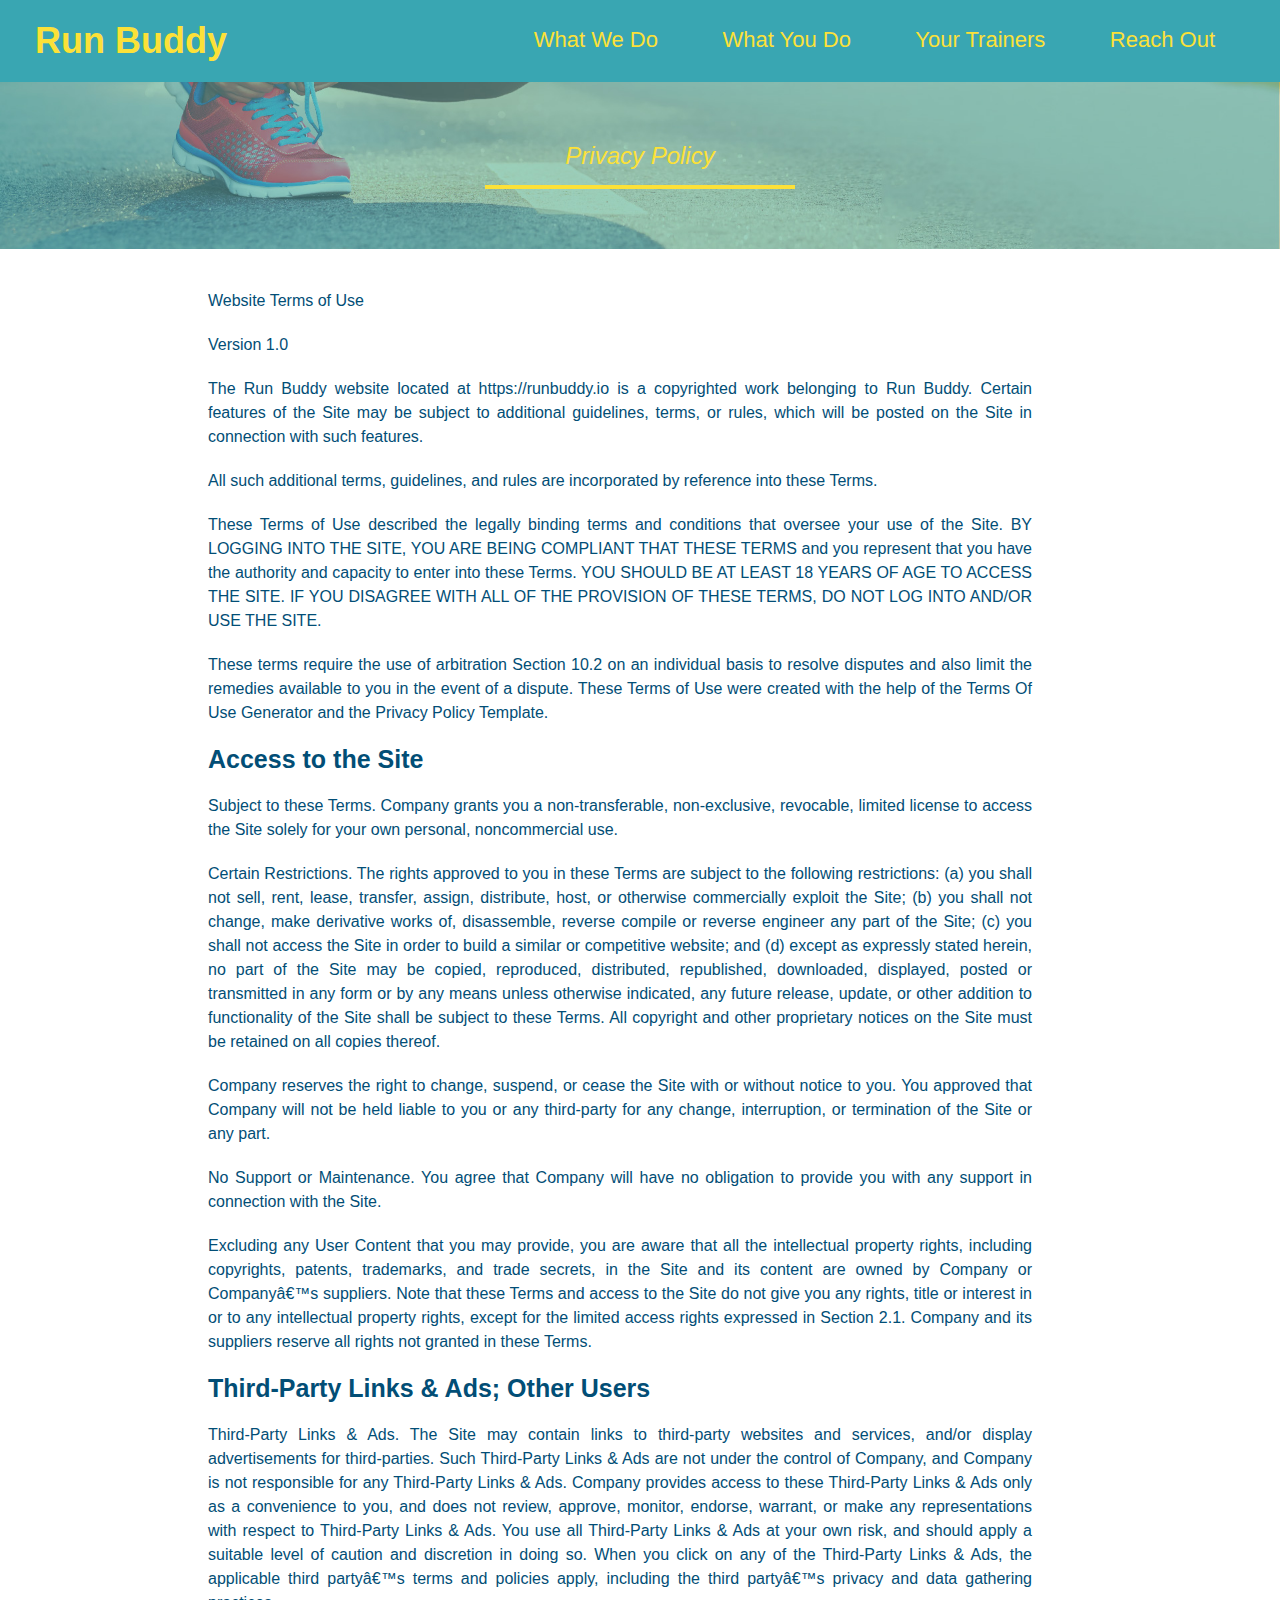
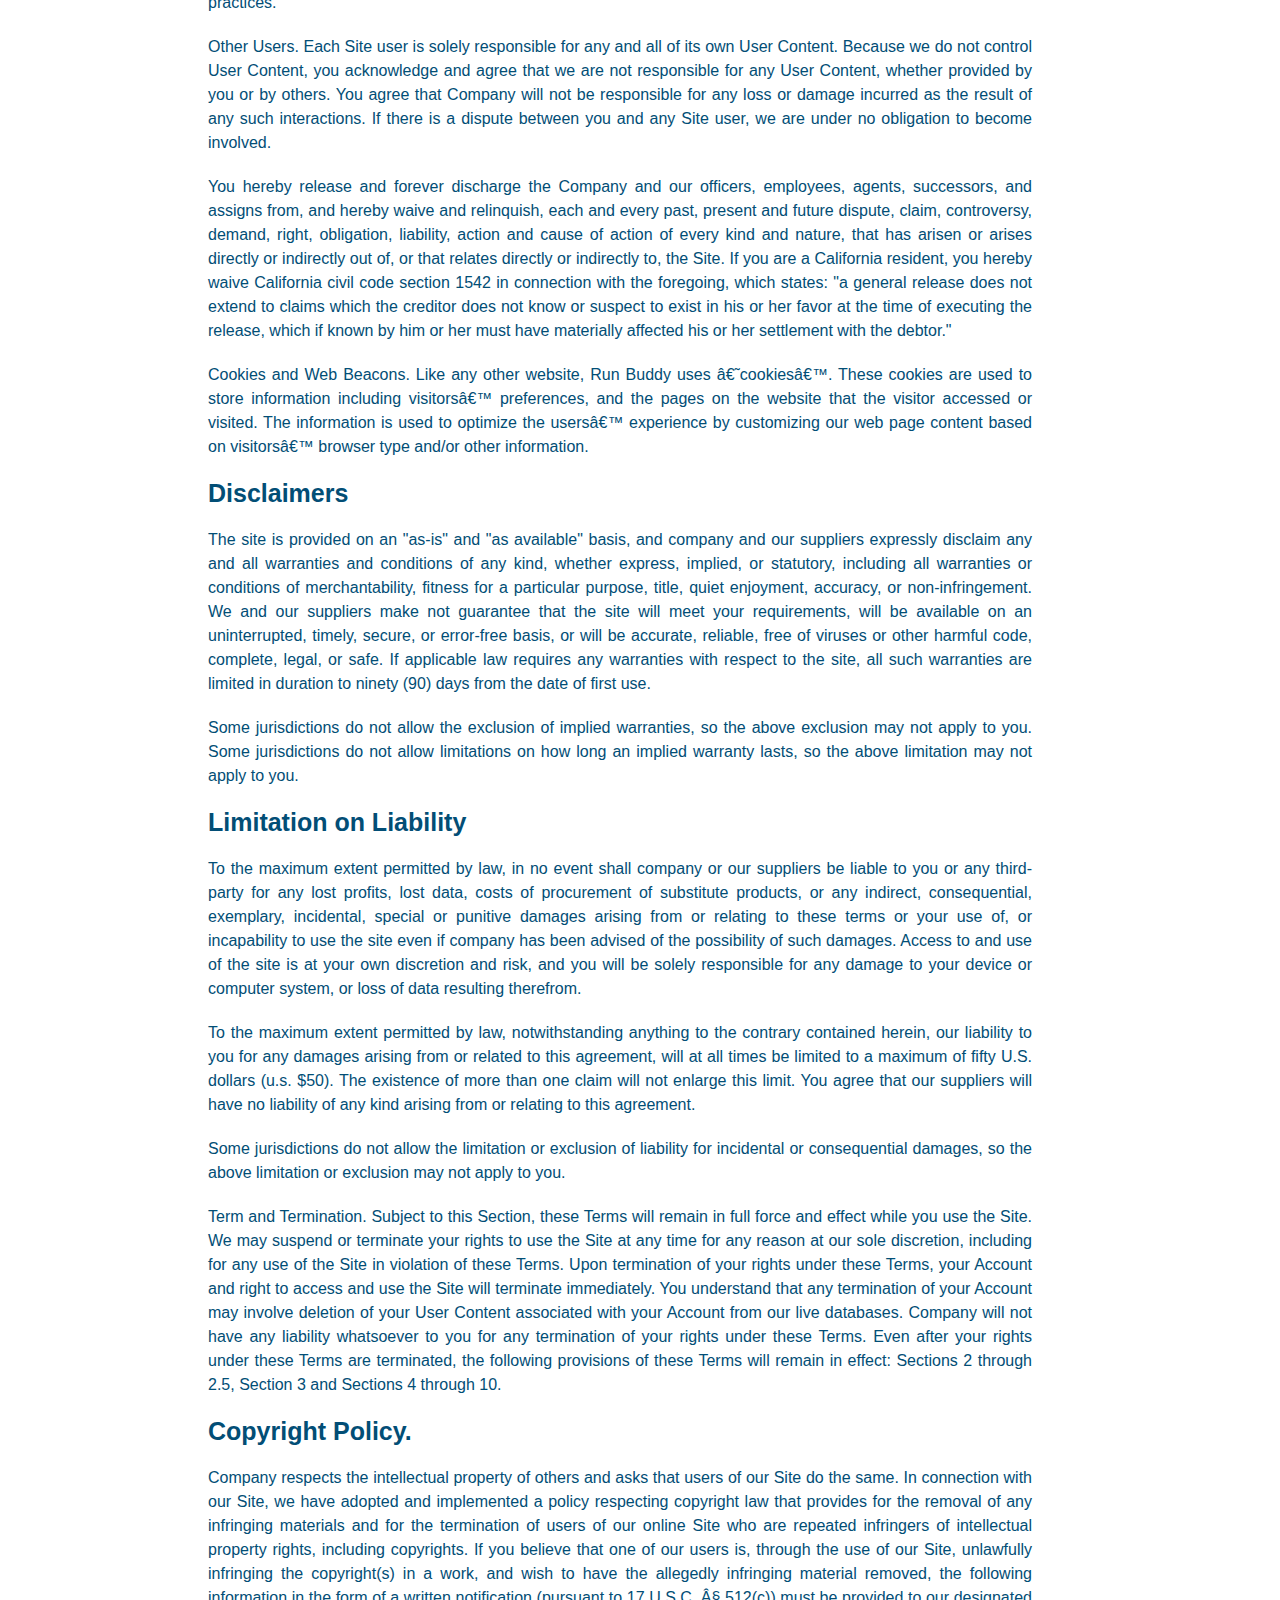
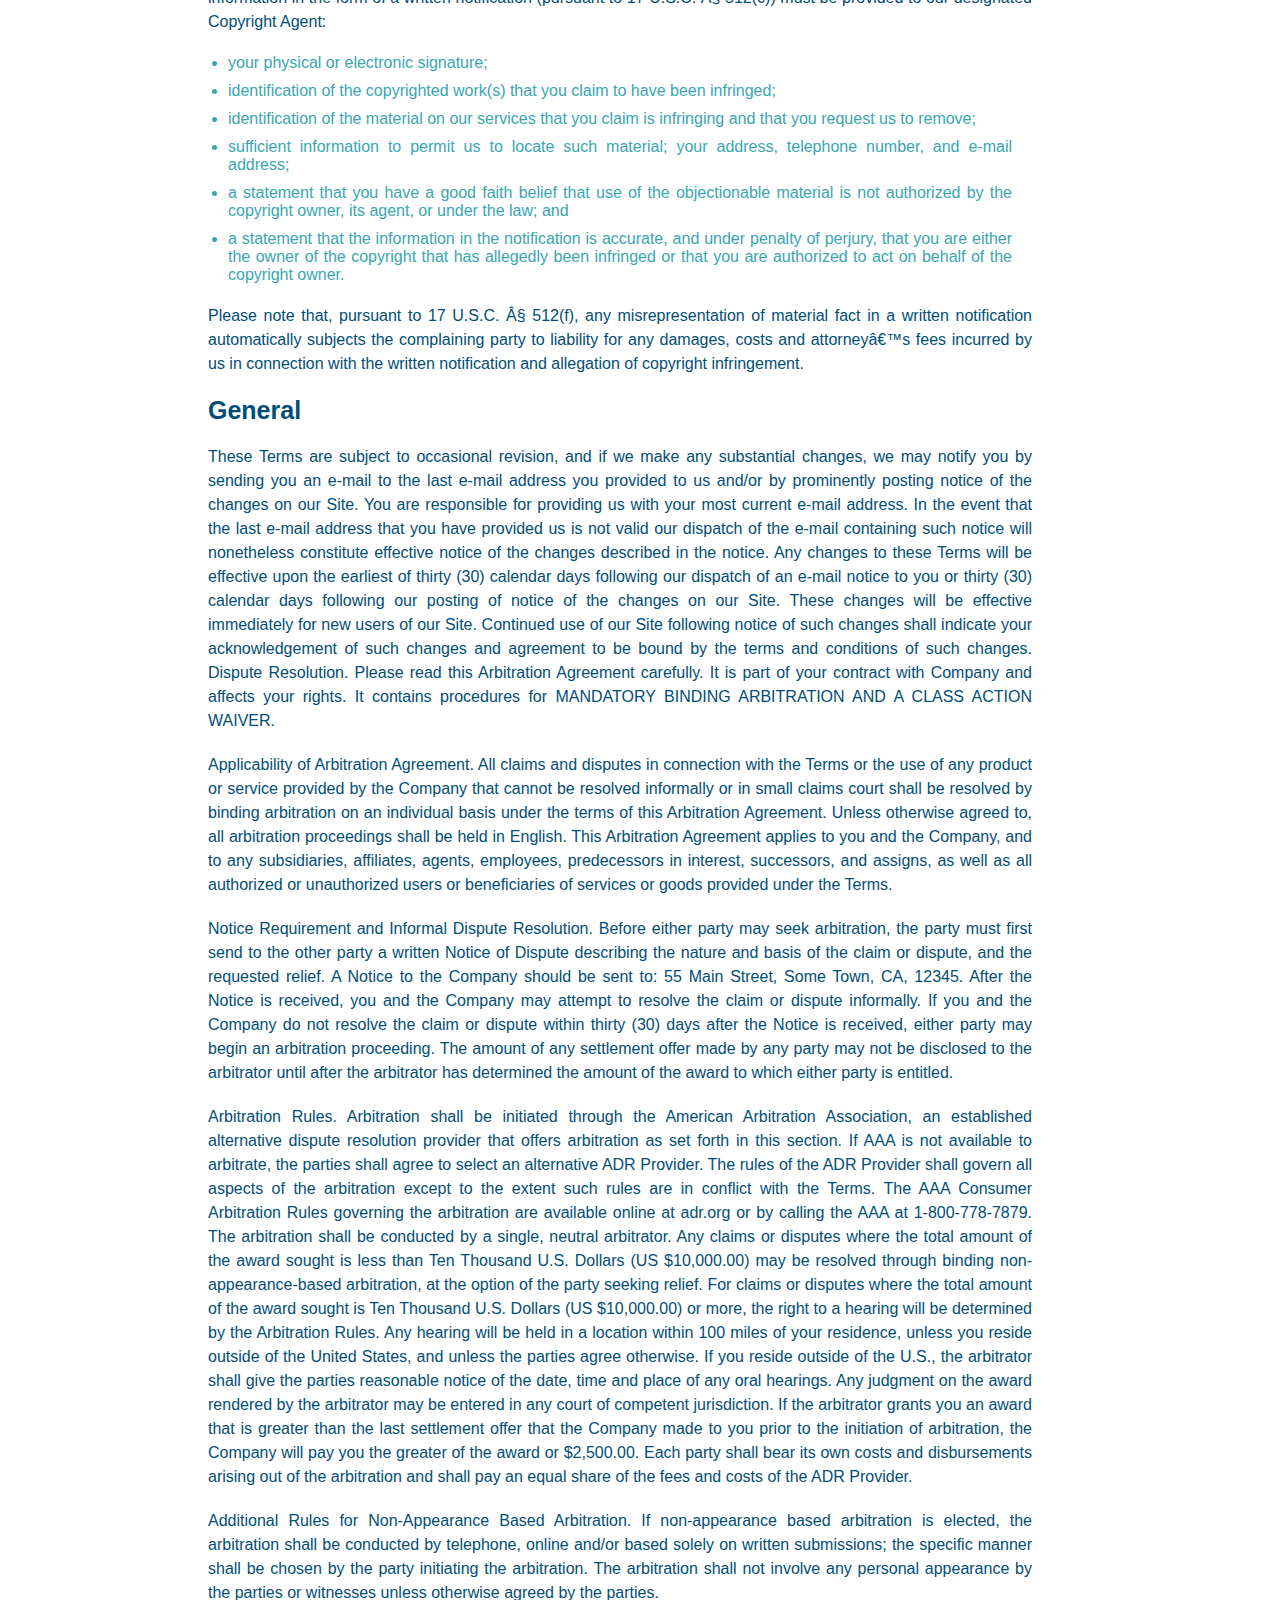
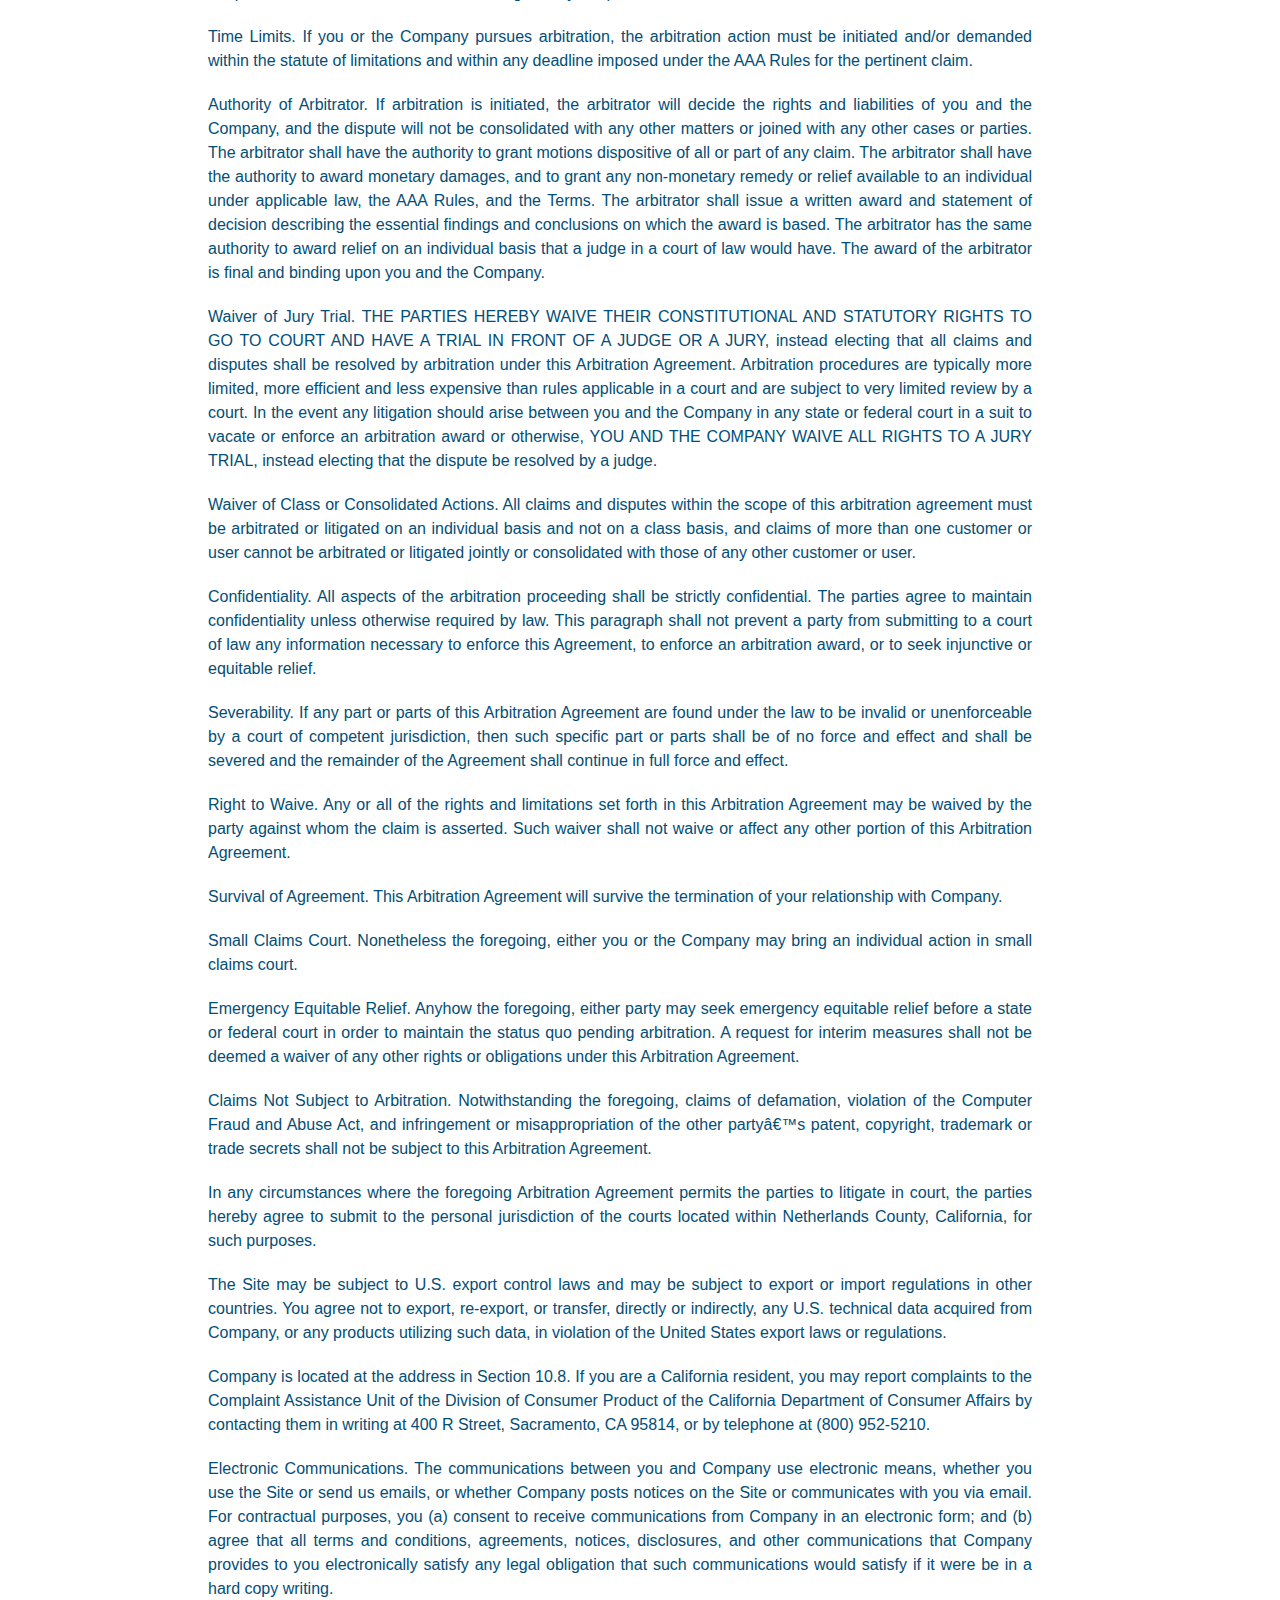
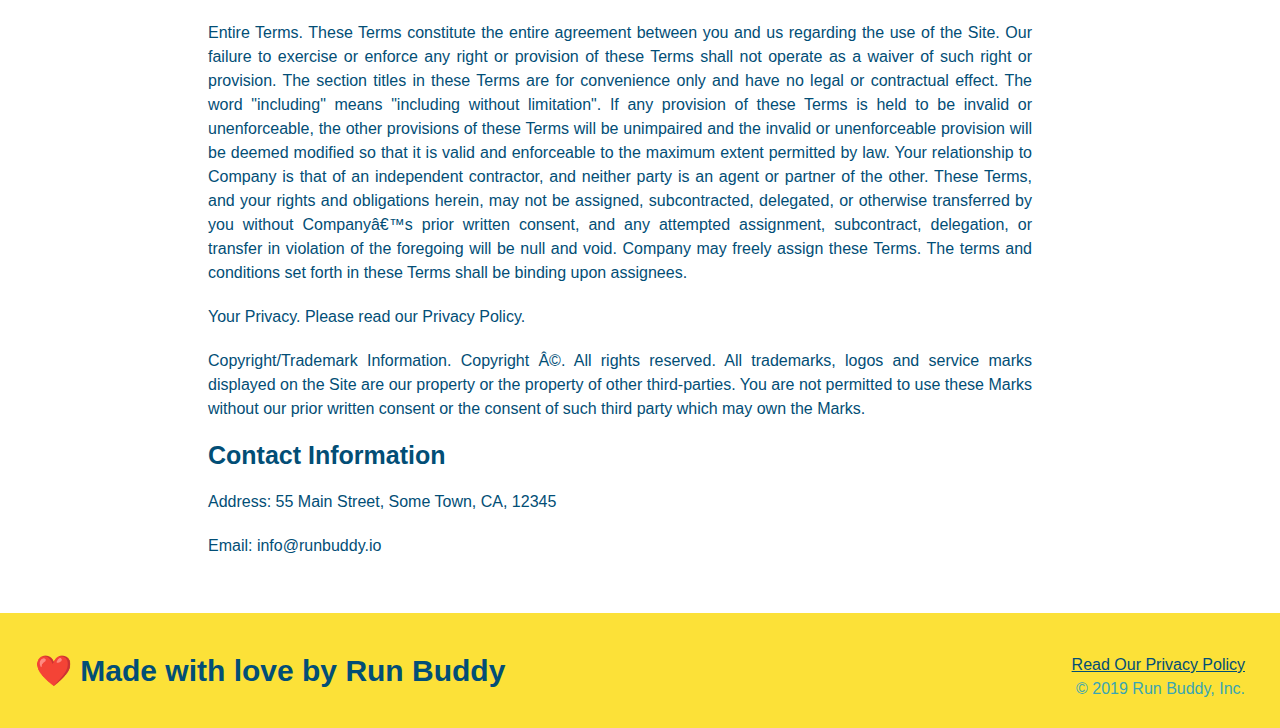
==== privacy-policy.html @ 38acfe18 "privacy policy" ====
<!DOCTYPE html>
<html lang="en">
<head>
    <meta charset="UTF-8">
    <link rel="stylesheet" href="./assets/css/style.css" /> 
    <link rel="stylesheet" href="./assets/css/secondary-styles.css">  
    <meta http-equiv="X-UA-Compatible" content="IE=edge">
    <meta name="viewport" content="width=device-width, initial-scale=1.0">
    <title>Privacy Policy - Run Buddy</title>
</head>

<body>
    <header>
        <h1>
            <a href="/">Run Buddy</a>
        </h1>
        
        <nav>
            <!--Unordered list element-->
            <ul>
                <!--List item element-->
                <li>
                    <!--Anchor elemnt-->
                    <a href="index.html#what-we-do">What We Do</a>
                </li>
                <li>
                    <a href="./index.html#what-you-do">What You Do</a>
                </li>
                <li>
                    <a href="./index.html#your-trainers">Your Trainers</a>
                </li>
                <li>
                    <a href="/index.html#reach-out">Reach Out</a>
                </li>
            </ul>
        </nav>
    </header>

    <section class="hero">
        <h2 class="page-title">
            Privacy Policy
        </h2>
    </section>

    <article>
        
      <p>
        Website Terms of Use
      </p>

      <p>
        Version 1.0
      </p>

      <p>
        The Run Buddy website located at https://runbuddy.io is a copyrighted work belonging to Run Buddy. Certain
        features of the Site may be subject to additional guidelines, terms, or rules, which will be posted on the Site
        in connection with such features.
      </p>

      <p>
        All such additional terms, guidelines, and rules are incorporated by reference into these Terms.
      </p>

      <p>
        These Terms of Use described the legally binding terms and conditions that oversee your use of the Site. BY
        LOGGING INTO THE SITE, YOU ARE BEING COMPLIANT THAT THESE TERMS and you represent that you have the authority
        and capacity to enter into these Terms. YOU SHOULD BE AT LEAST 18 YEARS OF AGE TO ACCESS THE SITE. IF YOU
        DISAGREE WITH ALL OF THE PROVISION OF THESE TERMS, DO NOT LOG INTO AND/OR USE THE SITE.
      </p>

      <p>
        These terms require the use of arbitration Section 10.2 on an individual basis to resolve disputes and also
        limit the remedies available to you in the event of a dispute. These Terms of Use were created with the help of
        the Terms Of Use Generator and the Privacy Policy Template.
      </p>

      <h3>
        Access to the Site
      </h3>

      <p>
        Subject to these Terms. Company grants you a non-transferable, non-exclusive, revocable, limited license to
        access the Site solely for your own personal, noncommercial use.
      </p>

      <p>
        Certain Restrictions. The rights approved to you in these Terms are subject to the following restrictions: (a)
        you shall not sell, rent, lease, transfer, assign, distribute, host, or otherwise commercially exploit the Site;
        (b) you shall not change, make derivative works of, disassemble, reverse compile or reverse engineer any part of
        the Site; (c) you shall not access the Site in order to build a similar or competitive website; and (d) except
        as expressly stated herein, no part of the Site may be copied, reproduced, distributed, republished, downloaded,
        displayed, posted or transmitted in any form or by any means unless otherwise indicated, any future release,
        update, or other addition to functionality of the Site shall be subject to these Terms. All copyright and other
        proprietary notices on the Site must be retained on all copies thereof.
      </p>

      <p>
        Company reserves the right to change, suspend, or cease the Site with or without notice to you. You approved
        that Company will not be held liable to you or any third-party for any change, interruption, or termination of
        the Site or any part.
      </p>

      <p>
        No Support or Maintenance. You agree that Company will have no obligation to provide you with any support in
        connection with the Site.
      </p>

      <p>
        Excluding any User Content that you may provide, you are aware that all the intellectual property rights,
        including copyrights, patents, trademarks, and trade secrets, in the Site and its content are owned by Company
        or Companyâ€™s suppliers. Note that these Terms and access to the Site do not give you any rights, title or
        interest in or to any intellectual property rights, except for the limited access rights expressed in Section
        2.1. Company and its suppliers reserve all rights not granted in these Terms.
      </p>

      <h3>
        Third-Party Links & Ads; Other Users
      </h3>

      <p>
        Third-Party Links & Ads. The Site may contain links to third-party websites and services, and/or display
        advertisements for third-parties. Such Third-Party Links & Ads are not under the control of Company, and Company
        is not responsible for any Third-Party Links & Ads. Company provides access to these Third-Party Links & Ads
        only as a convenience to you, and does not review, approve, monitor, endorse, warrant, or make any
        representations with respect to Third-Party Links & Ads. You use all Third-Party Links & Ads at your own risk,
        and should apply a suitable level of caution and discretion in doing so. When you click on any of the
        Third-Party Links & Ads, the applicable third partyâ€™s terms and policies apply, including the third partyâ€™s
        privacy and data gathering practices.
      </p>

      <p>
        Other Users. Each Site user is solely responsible for any and all of its own User Content. Because we do not
        control User Content, you acknowledge and agree that we are not responsible for any User Content, whether
        provided by you or by others. You agree that Company will not be responsible for any loss or damage incurred as
        the result of any such interactions. If there is a dispute between you and any Site user, we are under no
        obligation to become involved.
      </p>

      <p>
        You hereby release and forever discharge the Company and our officers, employees, agents, successors, and
        assigns from, and hereby waive and relinquish, each and every past, present and future dispute, claim,
        controversy, demand, right, obligation, liability, action and cause of action of every kind and nature, that has
        arisen or arises directly or indirectly out of, or that relates directly or indirectly to, the Site. If you are
        a California resident, you hereby waive California civil code section 1542 in connection with the foregoing,
        which states: "a general release does not extend to claims which the creditor does not know or suspect to exist
        in his or her favor at the time of executing the release, which if known by him or her must have materially
        affected his or her settlement with the debtor."
      </p>

      <p>
        Cookies and Web Beacons. Like any other website, Run Buddy uses â€˜cookiesâ€™. These cookies are used to store
        information including visitorsâ€™ preferences, and the pages on the website that the visitor accessed or visited.
        The information is used to optimize the usersâ€™ experience by customizing our web page content based on visitorsâ€™
        browser type and/or other information.
      </p>

      <h3>
        Disclaimers
      </h3>

      <p>
        The site is provided on an "as-is" and "as available" basis, and company and our suppliers expressly disclaim
        any and all warranties and conditions of any kind, whether express, implied, or statutory, including all
        warranties or conditions of merchantability, fitness for a particular purpose, title, quiet enjoyment, accuracy,
        or non-infringement. We and our suppliers make not guarantee that the site will meet your requirements, will be
        available on an uninterrupted, timely, secure, or error-free basis, or will be accurate, reliable, free of
        viruses or other harmful code, complete, legal, or safe. If applicable law requires any warranties with respect
        to the site, all such warranties are limited in duration to ninety (90) days from the date of first use.
      </p>

      <p>
        Some jurisdictions do not allow the exclusion of implied warranties, so the above exclusion may not apply to
        you. Some jurisdictions do not allow limitations on how long an implied warranty lasts, so the above limitation
        may not apply to you.
      </p>

      <h3>
        Limitation on Liability
      </h3>

      <p>
        To the maximum extent permitted by law, in no event shall company or our suppliers be liable to you or any
        third-party for any lost profits, lost data, costs of procurement of substitute products, or any indirect,
        consequential, exemplary, incidental, special or punitive damages arising from or relating to these terms or
        your use of, or incapability to use the site even if company has been advised of the possibility of such
        damages. Access to and use of the site is at your own discretion and risk, and you will be solely responsible
        for any damage to your device or computer system, or loss of data resulting therefrom.
      </p>

      <p>
        To the maximum extent permitted by law, notwithstanding anything to the contrary contained herein, our liability
        to you for any damages arising from or related to this agreement, will at all times be limited to a maximum of
        fifty U.S. dollars (u.s. $50). The existence of more than one claim will not enlarge this limit. You agree that
        our suppliers will have no liability of any kind arising from or relating to this agreement.
      </p>

      <p>
        Some jurisdictions do not allow the limitation or exclusion of liability for incidental or consequential
        damages, so the above limitation or exclusion may not apply to you.
      </p>

      <p>
        Term and Termination. Subject to this Section, these Terms will remain in full force and effect while you use
        the Site. We may suspend or terminate your rights to use the Site at any time for any reason at our sole
        discretion, including for any use of the Site in violation of these Terms. Upon termination of your rights under
        these Terms, your Account and right to access and use the Site will terminate immediately. You understand that
        any termination of your Account may involve deletion of your User Content associated with your Account from our
        live databases. Company will not have any liability whatsoever to you for any termination of your rights under
        these Terms. Even after your rights under these Terms are terminated, the following provisions of these Terms
        will remain in effect: Sections 2 through 2.5, Section 3 and Sections 4 through 10.
      </p>

      <h3>
        Copyright Policy.
      </h3>

      <p>
        Company respects the intellectual property of others and asks that users of our Site do the same. In connection
        with our Site, we have adopted and implemented a policy respecting copyright law that provides for the removal
        of any infringing materials and for the termination of users of our online Site who are repeated infringers of
        intellectual property rights, including copyrights. If you believe that one of our users is, through the use of
        our Site, unlawfully infringing the copyright(s) in a work, and wish to have the allegedly infringing material
        removed, the following information in the form of a written notification (pursuant to 17 U.S.C. Â§ 512(c)) must
        be provided to our designated Copyright Agent:
      </p>

      <ul>
        <li>
          your physical or electronic signature;
        </li>
        <li>
          identification of the copyrighted work(s) that you claim to have been infringed;
        </li>
        <li>
          identification of the material on our services that you claim is infringing and that you request us to remove;
        </li>
        <li>
          sufficient information to permit us to locate such material; your address, telephone number, and e-mail
          address;
        </li>
        <li>
          a statement that you have a good faith belief that use of the objectionable material is not authorized by the
          copyright owner, its agent, or under the law; and
        </li>
        <li>
          a statement that the information in the notification is accurate, and under penalty of perjury, that you are
          either the owner of the copyright that has allegedly been infringed or that you are authorized to act on
          behalf of the copyright owner.
        </li>
      </ul>

      <p>
        Please note that, pursuant to 17 U.S.C. Â§ 512(f), any misrepresentation of material fact in a written
        notification automatically subjects the complaining party to liability for any damages, costs and attorneyâ€™s
        fees incurred by us in connection with the written notification and allegation of copyright infringement.
      </p>

      <h3>
        General
      </h3>

      <p>
        These Terms are subject to occasional revision, and if we make any substantial changes, we may notify you by
        sending you an e-mail to the last e-mail address you provided to us and/or by prominently posting notice of the
        changes on our Site. You are responsible for providing us with your most current e-mail address. In the event
        that the last e-mail address that you have provided us is not valid our dispatch of the e-mail containing such
        notice will nonetheless constitute effective notice of the changes described in the notice. Any changes to these
        Terms will be effective upon the earliest of thirty (30) calendar days following our dispatch of an e-mail
        notice to you or thirty (30) calendar days following our posting of notice of the changes on our Site. These
        changes will be effective immediately for new users of our Site. Continued use of our Site following notice of
        such changes shall indicate your acknowledgement of such changes and agreement to be bound by the terms and
        conditions of such changes. Dispute Resolution. Please read this Arbitration Agreement carefully. It is part of
        your contract with Company and affects your rights. It contains procedures for MANDATORY BINDING ARBITRATION AND
        A CLASS ACTION WAIVER.
      </p>

      <p>
        Applicability of Arbitration Agreement. All claims and disputes in connection with the Terms or the use of any
        product or service provided by the Company that cannot be resolved informally or in small claims court shall be
        resolved by binding arbitration on an individual basis under the terms of this Arbitration Agreement. Unless
        otherwise agreed to, all arbitration proceedings shall be held in English. This Arbitration Agreement applies to
        you and the Company, and to any subsidiaries, affiliates, agents, employees, predecessors in interest,
        successors, and assigns, as well as all authorized or unauthorized users or beneficiaries of services or goods
        provided under the Terms.
      </p>

      <p>
        Notice Requirement and Informal Dispute Resolution. Before either party may seek arbitration, the party must
        first send to the other party a written Notice of Dispute describing the nature and basis of the claim or
        dispute, and the requested relief. A Notice to the Company should be sent to: 55 Main Street, Some Town, CA,
        12345. After the Notice is received, you and the Company may attempt to resolve the claim or dispute informally.
        If you and the Company do not resolve the claim or dispute within thirty (30) days after the Notice is received,
        either party may begin an arbitration proceeding. The amount of any settlement offer made by any party may not
        be disclosed to the arbitrator until after the arbitrator has determined the amount of the award to which either
        party is entitled.
      </p>

      <p>
        Arbitration Rules. Arbitration shall be initiated through the American Arbitration Association, an established
        alternative dispute resolution provider that offers arbitration as set forth in this section. If AAA is not
        available to arbitrate, the parties shall agree to select an alternative ADR Provider. The rules of the ADR
        Provider shall govern all aspects of the arbitration except to the extent such rules are in conflict with the
        Terms. The AAA Consumer Arbitration Rules governing the arbitration are available online at adr.org or by
        calling the AAA at 1-800-778-7879. The arbitration shall be conducted by a single, neutral arbitrator. Any
        claims or disputes where the total amount of the award sought is less than Ten Thousand U.S. Dollars (US
        $10,000.00) may be resolved through binding non-appearance-based arbitration, at the option of the party seeking
        relief. For claims or disputes where the total amount of the award sought is Ten Thousand U.S. Dollars (US
        $10,000.00) or more, the right to a hearing will be determined by the Arbitration Rules. Any hearing will be
        held in a location within 100 miles of your residence, unless you reside outside of the United States, and
        unless the parties agree otherwise. If you reside outside of the U.S., the arbitrator shall give the parties
        reasonable notice of the date, time and place of any oral hearings. Any judgment on the award rendered by the
        arbitrator may be entered in any court of competent jurisdiction. If the arbitrator grants you an award that is
        greater than the last settlement offer that the Company made to you prior to the initiation of arbitration, the
        Company will pay you the greater of the award or $2,500.00. Each party shall bear its own costs and
        disbursements arising out of the arbitration and shall pay an equal share of the fees and costs of the ADR
        Provider.
      </p>

      <p>
        Additional Rules for Non-Appearance Based Arbitration. If non-appearance based arbitration is elected, the
        arbitration shall be conducted by telephone, online and/or based solely on written submissions; the specific
        manner shall be chosen by the party initiating the arbitration. The arbitration shall not involve any personal
        appearance by the parties or witnesses unless otherwise agreed by the parties.
      </p>

      <p>
        Time Limits. If you or the Company pursues arbitration, the arbitration action must be initiated and/or demanded
        within the statute of limitations and within any deadline imposed under the AAA Rules for the pertinent claim.
      </p>

      <p>
        Authority of Arbitrator. If arbitration is initiated, the arbitrator will decide the rights and liabilities of
        you and the Company, and the dispute will not be consolidated with any other matters or joined with any other
        cases or parties. The arbitrator shall have the authority to grant motions dispositive of all or part of any
        claim. The arbitrator shall have the authority to award monetary damages, and to grant any non-monetary remedy
        or relief available to an individual under applicable law, the AAA Rules, and the Terms. The arbitrator shall
        issue a written award and statement of decision describing the essential findings and conclusions on which the
        award is based. The arbitrator has the same authority to award relief on an individual basis that a judge in a
        court of law would have. The award of the arbitrator is final and binding upon you and the Company.
      </p>

      <p>
        Waiver of Jury Trial. THE PARTIES HEREBY WAIVE THEIR CONSTITUTIONAL AND STATUTORY RIGHTS TO GO TO COURT AND HAVE
        A TRIAL IN FRONT OF A JUDGE OR A JURY, instead electing that all claims and disputes shall be resolved by
        arbitration under this Arbitration Agreement. Arbitration procedures are typically more limited, more efficient
        and less expensive than rules applicable in a court and are subject to very limited review by a court. In the
        event any litigation should arise between you and the Company in any state or federal court in a suit to vacate
        or enforce an arbitration award or otherwise, YOU AND THE COMPANY WAIVE ALL RIGHTS TO A JURY TRIAL, instead
        electing that the dispute be resolved by a judge.
      </p>

      <p>
        Waiver of Class or Consolidated Actions. All claims and disputes within the scope of this arbitration agreement
        must be arbitrated or litigated on an individual basis and not on a class basis, and claims of more than one
        customer or user cannot be arbitrated or litigated jointly or consolidated with those of any other customer or
        user.
      </p>

      <p>
        Confidentiality. All aspects of the arbitration proceeding shall be strictly confidential. The parties agree to
        maintain confidentiality unless otherwise required by law. This paragraph shall not prevent a party from
        submitting to a court of law any information necessary to enforce this Agreement, to enforce an arbitration
        award, or to seek injunctive or equitable relief.
      </p>

      <p>
        Severability. If any part or parts of this Arbitration Agreement are found under the law to be invalid or
        unenforceable by a court of competent jurisdiction, then such specific part or parts shall be of no force and
        effect and shall be severed and the remainder of the Agreement shall continue in full force and effect.
      </p>

      <p>
        Right to Waive. Any or all of the rights and limitations set forth in this Arbitration Agreement may be waived
        by the party against whom the claim is asserted. Such waiver shall not waive or affect any other portion of this
        Arbitration Agreement.
      </p>

      <p>
        Survival of Agreement. This Arbitration Agreement will survive the termination of your relationship with
        Company.
      </p>

      <p>
        Small Claims Court. Nonetheless the foregoing, either you or the Company may bring an individual action in small
        claims court.
      </p>

      <p>
        Emergency Equitable Relief. Anyhow the foregoing, either party may seek emergency equitable relief before a
        state or federal court in order to maintain the status quo pending arbitration. A request for interim measures
        shall not be deemed a waiver of any other rights or obligations under this Arbitration Agreement.
      </p>

      <p>
        Claims Not Subject to Arbitration. Notwithstanding the foregoing, claims of defamation, violation of the
        Computer Fraud and Abuse Act, and infringement or misappropriation of the other partyâ€™s patent, copyright,
        trademark or trade secrets shall not be subject to this Arbitration Agreement.
      </p>

      <p>
        In any circumstances where the foregoing Arbitration Agreement permits the parties to litigate in court, the
        parties hereby agree to submit to the personal jurisdiction of the courts located within Netherlands County,
        California, for such purposes.
      </p>

      <p>
        The Site may be subject to U.S. export control laws and may be subject to export or import regulations in other
        countries. You agree not to export, re-export, or transfer, directly or indirectly, any U.S. technical data
        acquired from Company, or any products utilizing such data, in violation of the United States export laws or
        regulations.
      </p>

      <p>
        Company is located at the address in Section 10.8. If you are a California resident, you may report complaints
        to the Complaint Assistance Unit of the Division of Consumer Product of the California Department of Consumer
        Affairs by contacting them in writing at 400 R Street, Sacramento, CA 95814, or by telephone at (800) 952-5210.
      </p>

      <p>
        Electronic Communications. The communications between you and Company use electronic means, whether you use the
        Site or send us emails, or whether Company posts notices on the Site or communicates with you via email. For
        contractual purposes, you (a) consent to receive communications from Company in an electronic form; and (b)
        agree that all terms and conditions, agreements, notices, disclosures, and other communications that Company
        provides to you electronically satisfy any legal obligation that such communications would satisfy if it were be
        in a hard copy writing.
      </p>

      <p>
        Entire Terms. These Terms constitute the entire agreement between you and us regarding the use of the Site. Our
        failure to exercise or enforce any right or provision of these Terms shall not operate as a waiver of such right
        or provision. The section titles in these Terms are for convenience only and have no legal or contractual
        effect. The word "including" means "including without limitation". If any provision of these Terms is held to be
        invalid or unenforceable, the other provisions of these Terms will be unimpaired and the invalid or
        unenforceable provision will be deemed modified so that it is valid and enforceable to the maximum extent
        permitted by law. Your relationship to Company is that of an independent contractor, and neither party is an
        agent or partner of the other. These Terms, and your rights and obligations herein, may not be assigned,
        subcontracted, delegated, or otherwise transferred by you without Companyâ€™s prior written consent, and any
        attempted assignment, subcontract, delegation, or transfer in violation of the foregoing will be null and void.
        Company may freely assign these Terms. The terms and conditions set forth in these Terms shall be binding upon
        assignees.
      </p>

      <p>
        Your Privacy. Please read our Privacy Policy.
      </p>

      <p>
        Copyright/Trademark Information. Copyright Â©. All rights reserved. All trademarks, logos and service marks
        displayed on the Site are our property or the property of other third-parties. You are not permitted to use
        these Marks without our prior written consent or the consent of such third party which may own the Marks.
      </p>

      <h3>
        Contact Information
      </h3>

      <p>
        Address: 55 Main Street, Some Town, CA, 12345
      </p>

      <p>
        Email: info@runbuddy.io
      </p>

    </article>
    
    <!--Footer-->
     <footer>
         <h2>❤️ Made with love by Run Buddy</h2>

        <div>
             <a href="./privacy-policy.html">Read Our Privacy Policy</a><br />
             &copy; 2019 Run Buddy, Inc.
         </div>
    </footer>
</body>
</html>
---- assets/css/style.css ----
* {
    margin: 0;
    padding: 0;
    box-sizing: border-box;
}

body {
    color: #39a6b2;
    font-family: Helvetica, Arial, sans-serif; 
}

header {
    padding: 20px 35px;
    background-color: #39a6b2;
}

header h1 {
    font-weight: bold;
    font-size: 36px;
    color: #fce138;
    margin: 0;
    display: inline;
}

header a {
    text-decoration: none;
    color: #fce138;
}

header nav {
    float: right;
    margin: 7px 0;
}

header nav ul li {
    display: inline;
}

header nav ul li a {
    margin: 0 30px;
    font-weight: lighter;
    font-size: 22px;
}

footer {
    background: #fce138;
    width: 100%;
    padding: 40px 35px;
}

footer h2 {
    display: inline;
    color: #024e76;
    font-size: 30px;
    margin: 0;
}

footer div {
    float: right;
    line-height: 1.5;
    text-align: right;
}

footer a {
    color: #024e76;
}

section {
    padding: 60px;
}

/* Hero Style Start */
.hero {
    background-image: url("../images/hero-bg.jpg");
    height: 600px;
    background-size: cover;
    background-position: center;
    position: relative;
}


.hero-form {
    border: solid 3px #024e76;
    background-color: #fce138;
    padding: 20px;
    width: 500px;
    color: #024e76;
    position: absolute;
    bottom: 120px;
    right: 140px;
}

.hero-form h3 {
    font-size: 24px;
    margin: 0;
}

.hero-form p {
    margin: 5px 0 15px 0;
}

.form-input {
    border: 1px solid #024e76;
    display: block;
    padding:  7px 15px;
    font-size: 16px;
    color: #024e76;
    width: 100%;
    margin-bottom: 15px;
}

.hero-form label {
    margin: 0 5px;
}

.hero-form button {
    color: #fce138;
    background-color: #024e76;
    border: none;
    padding: 10px 20px;
    font-size: 16px;
}
/* Hero Style End */

.intro {
    text-align: center;
}

.intro p {
    line-height: 1.7;
    color: #39a6b2;
    width: 80%;
    font-size: 20px;
    margin: 0 auto;
}

.section-title {
    font-size: 55px;
    color: #024e76;
    margin-bottom: 35px;
    padding: 0 100px 20px 100px;
    display: inline-block;
    border-bottom: 3px solid;
}

.primary-border {
    border-color: #fce138;
}

.secondary-border {
    border-color: #39a6b2;
}

.steps {
    text-align: center;
    background: #fce138;
}

.steps div {
    margin-bottom: 80px;
}

.steps img {
    width: 15%;
    margin: 10px 0;
}

.steps h3 {
    color: #024e76;
    font-size: 46px;
    margin-top: 10px;
}

.steps p {
    color: #39a6b2;
    font-size: 23px;
}

.steps span {
    font-size: 38px;
}

/*Trainer Style Start */
.trainers {
    text-align: center;
}

.trainer {
    width: 900px;
    margin: 0 auto 30px auto;
    background: #024e76;
    color: #fce138;
    overflow: auto;
}

.trainer img {
    width: 35%;
    float: left;
}

.trainer-bio {
    padding: 35px;
    float: left;
    width: 65%;
}

.trainer-bio h3 {
    font-size: 32px;
    margin-bottom: 8px;
}

.trainer-bio h4 {
    font-weight: lighter;
    font-size: 26px;
    margin-bottom: 25px;
}

.trainer-bio p {
    font-size: 17px;
    line-height: 1.3;
}

.text-left {
    text-align: left;
}

.text-right {
    text-align: right;
}
/* Trainer Style End */

/* Reach out start */

.contact {
   text-align: center;
   background: #024e76;
}

.contact h2 {
    color: #fce138;
    vertical-align: top;
    
}

.contact-info {
    width: 400px;
    height: 400px;
    display: inline-block;
}



.contact-info div {
    width: 410px;
    display: inline-block;
    vertical-align: top;
    text-align: left;
    margin: 30px 0 0 60px;
    color: white;
    
}

.contact-info h3 {
    margin: 0 0 0 60px;
    color: #fce138;
    font-size:  32px;
    text-align: left;
}

.contact-info p, .contact-info address {
    margin: 30px auto auto 60px;
    line-height: 1.5;
    font-size: 18px;
    font-style: normal;
    color: white;
    text-align: left;
}

.contact-info a {
    color: #fce138;
}


/* reach out end */
---- assets/css/secondary-styles.css ----
.hero {
    background-position: bottom;
    height: auto;
    text-align: center;
    margin-bottom: 40px;
}

.page-title {
    color: #fce138;
    border-bottom: 4px #fce138 solid;
    padding: 0 80px 15px 80px;
    display: inline-block;
    font-weight: normal;
    font-style: italic;
}

article {
    width: 80%;
    margin: 20px auto 20px auto;
    padding: 0 120px 15px 80px ;
    color: #024e76;
    text-align: justify;
}

article h3 {
    font-size: 25px;
    margin: 20px 0 20px 0;
}

article p {
    font-size: 16px;
    line-height: 1.5;
    margin: 20px 0 20px 0;
}

article ul {
    margin: 15px 20px 15px 20px;
}

article li {
    color: #39a6b2;
    margin: 10px 0 10px 0;
}
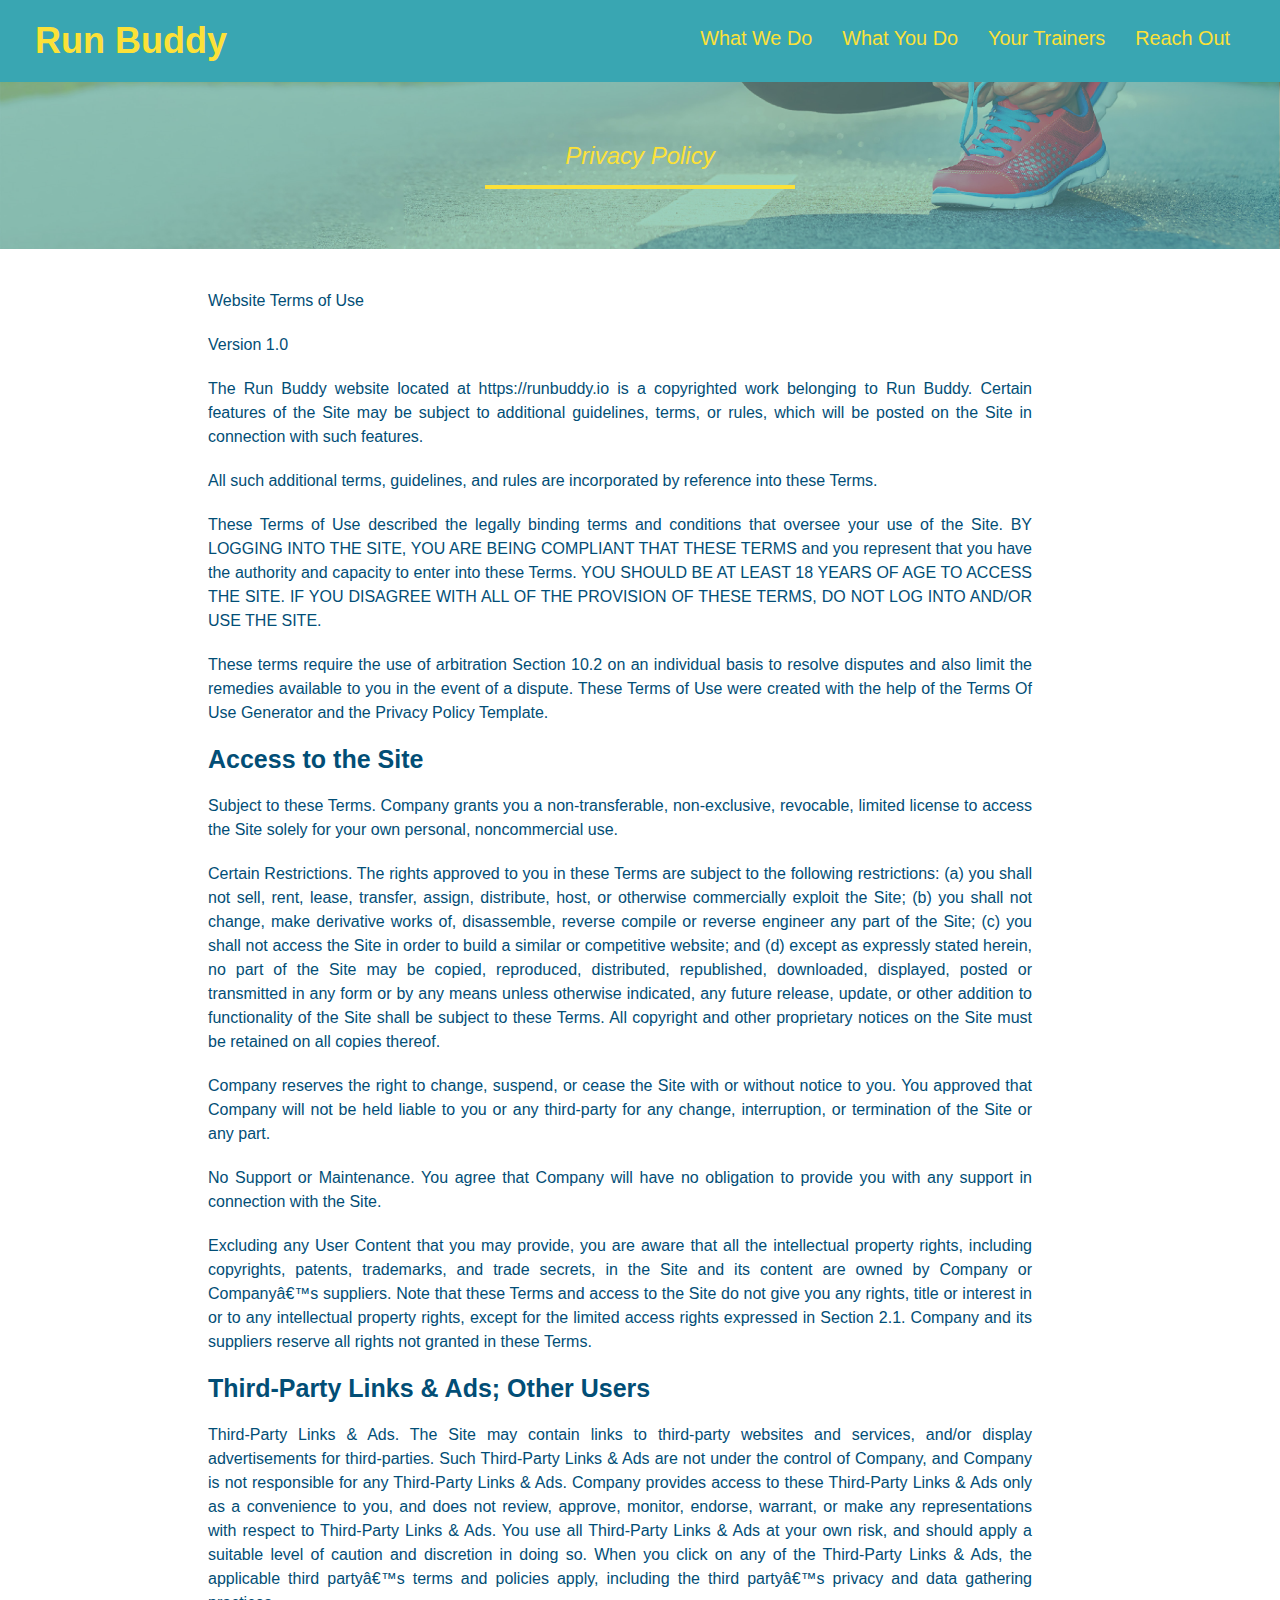
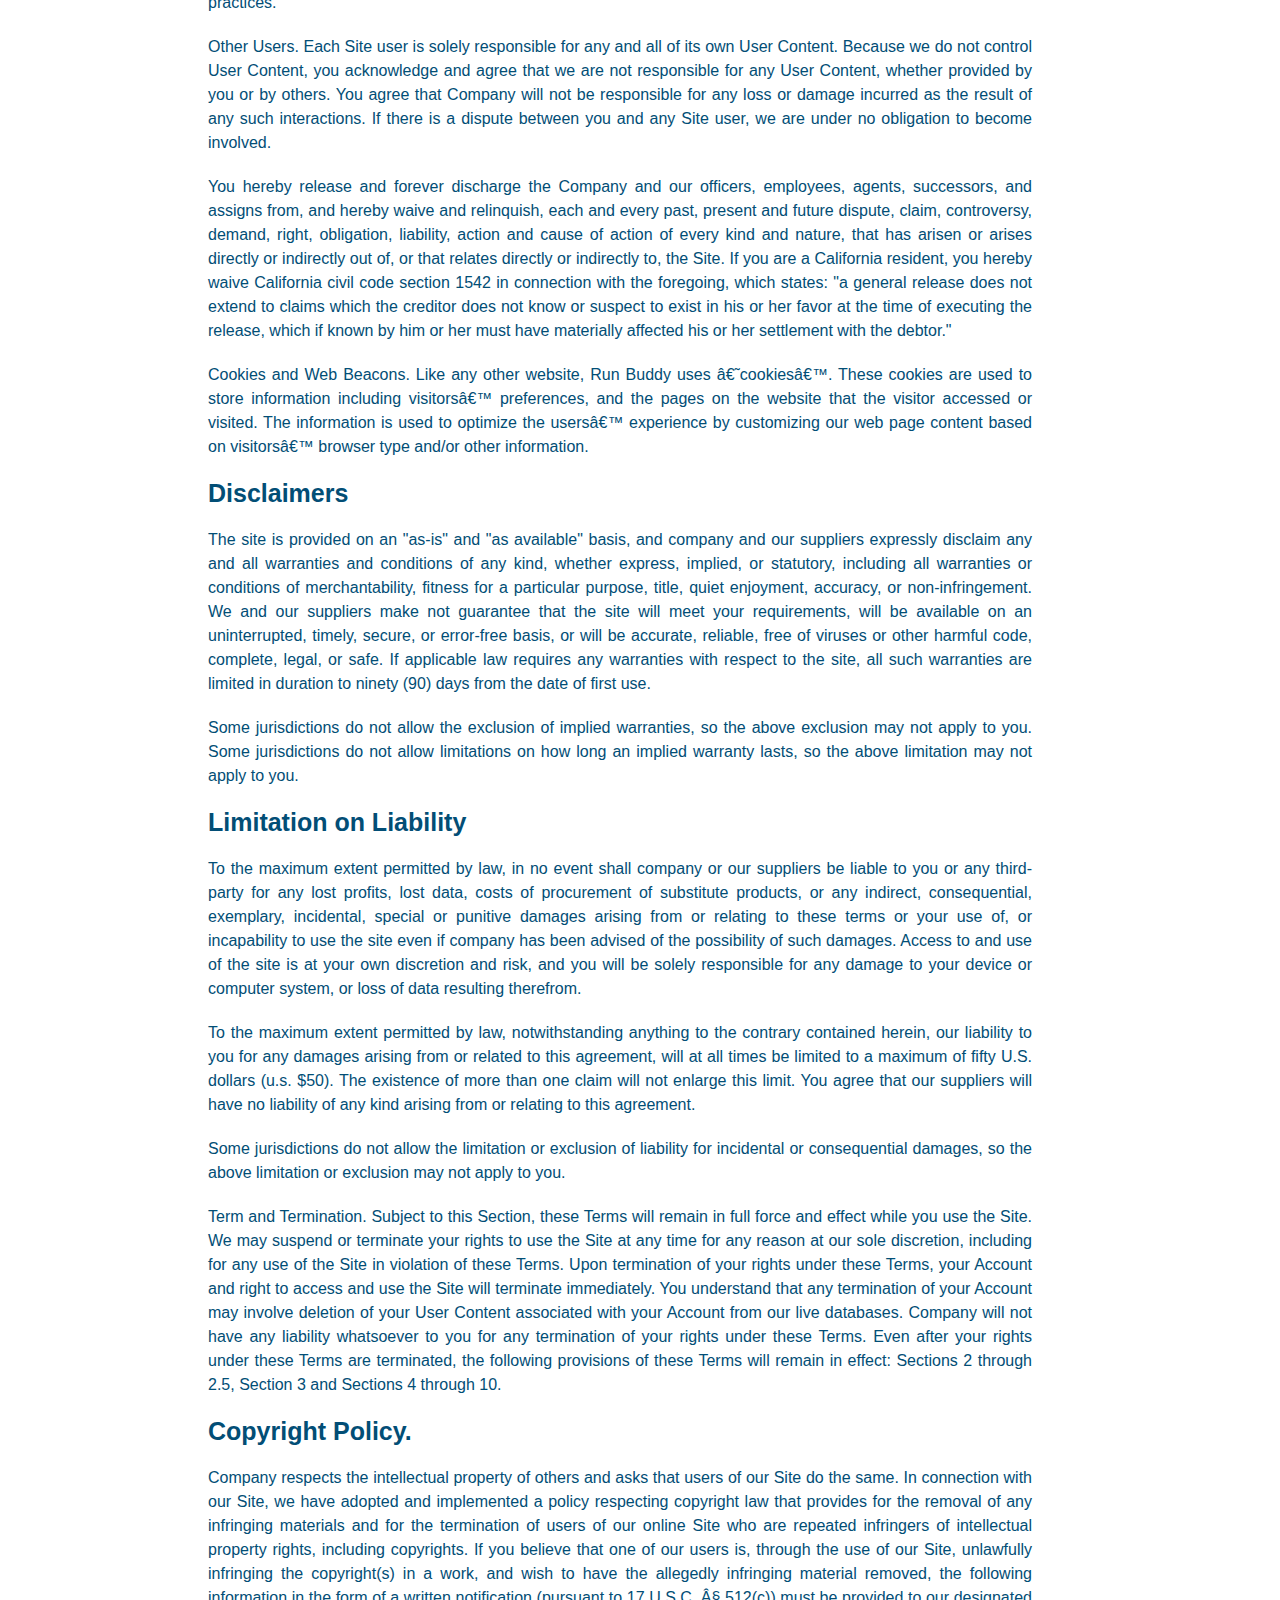
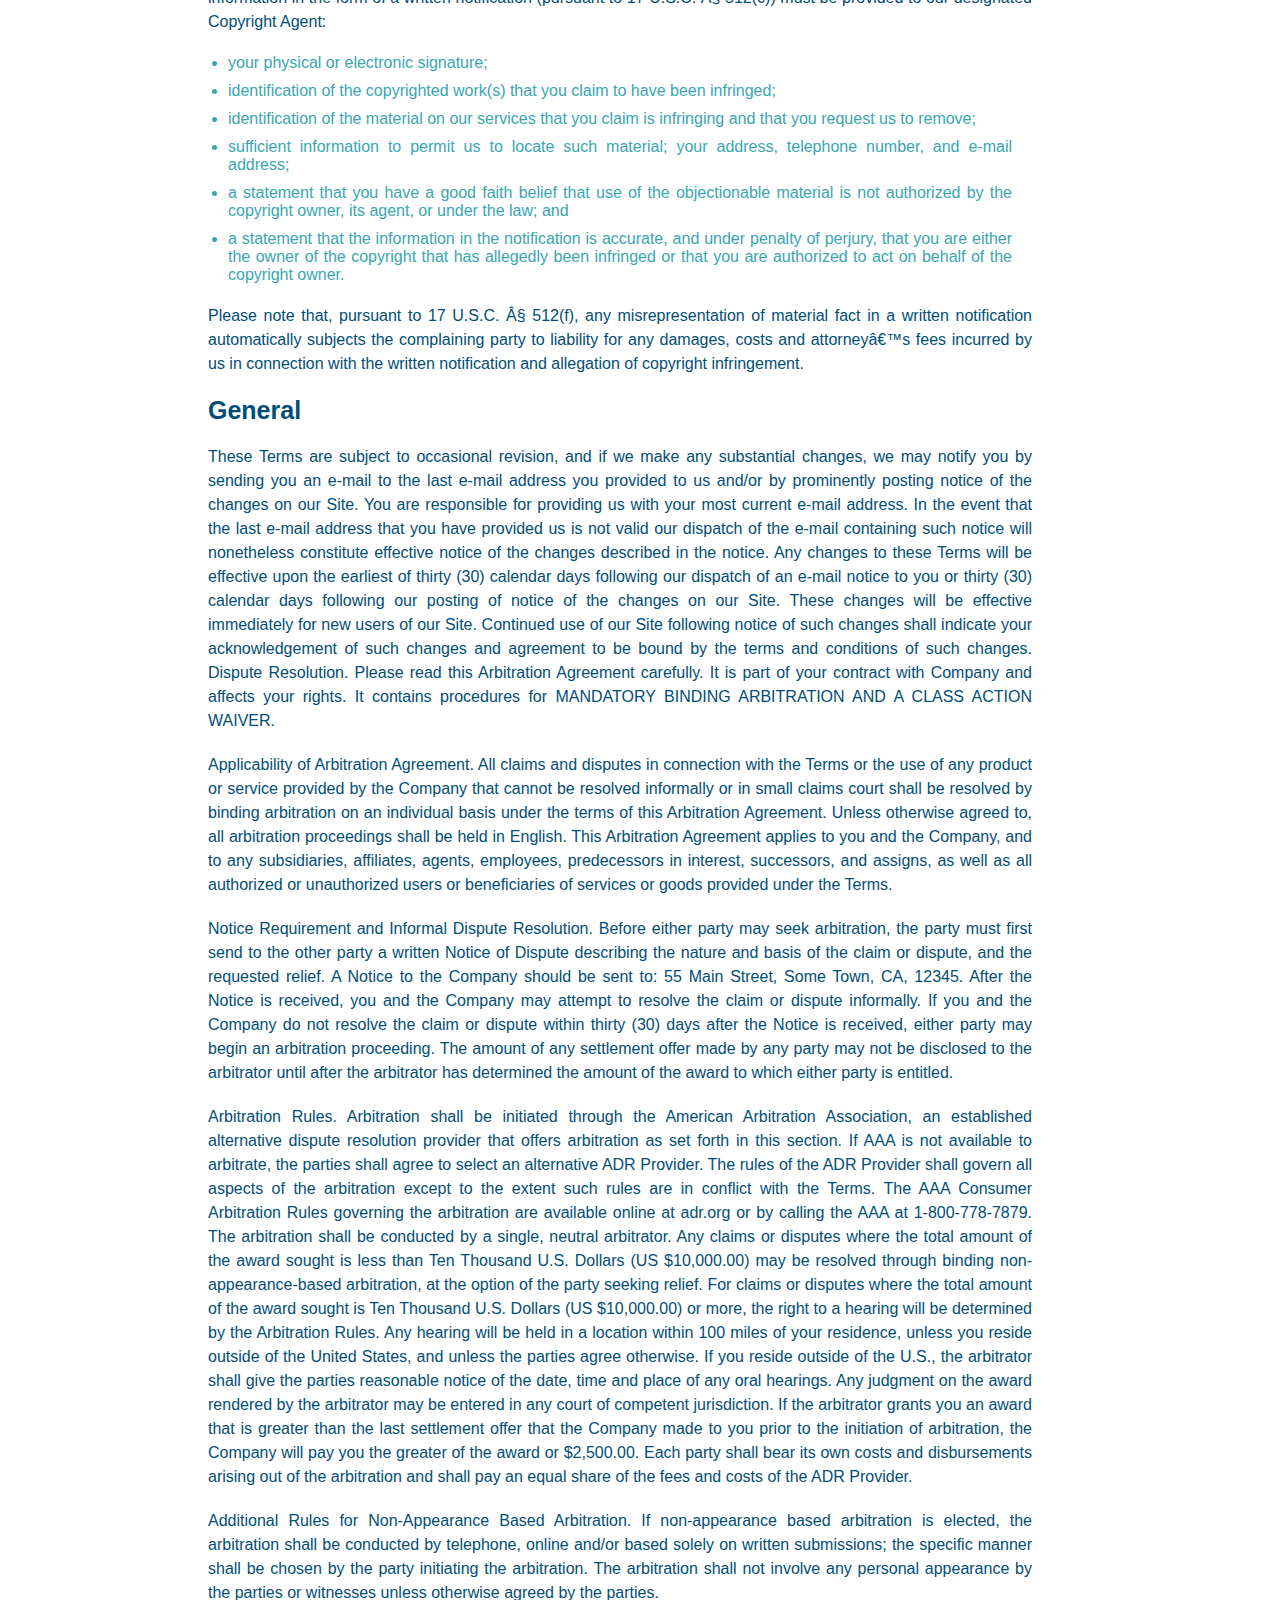
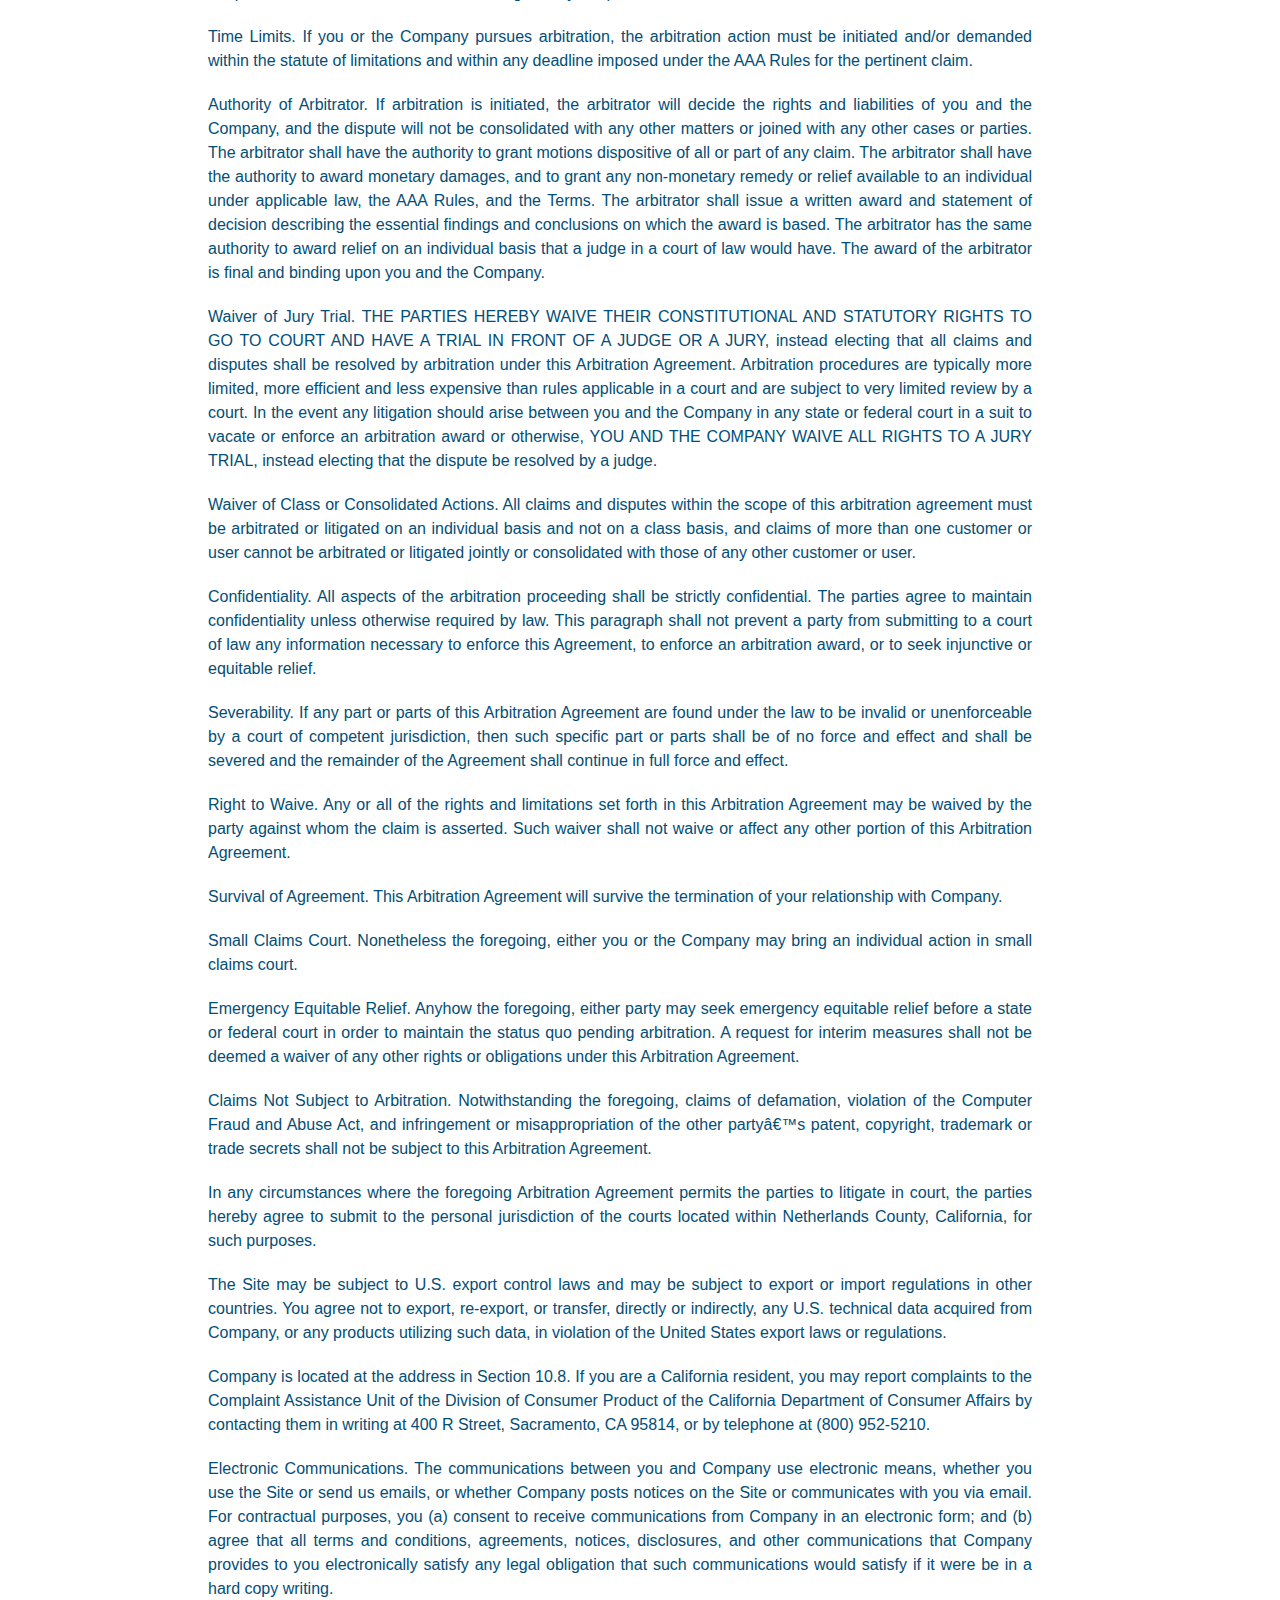
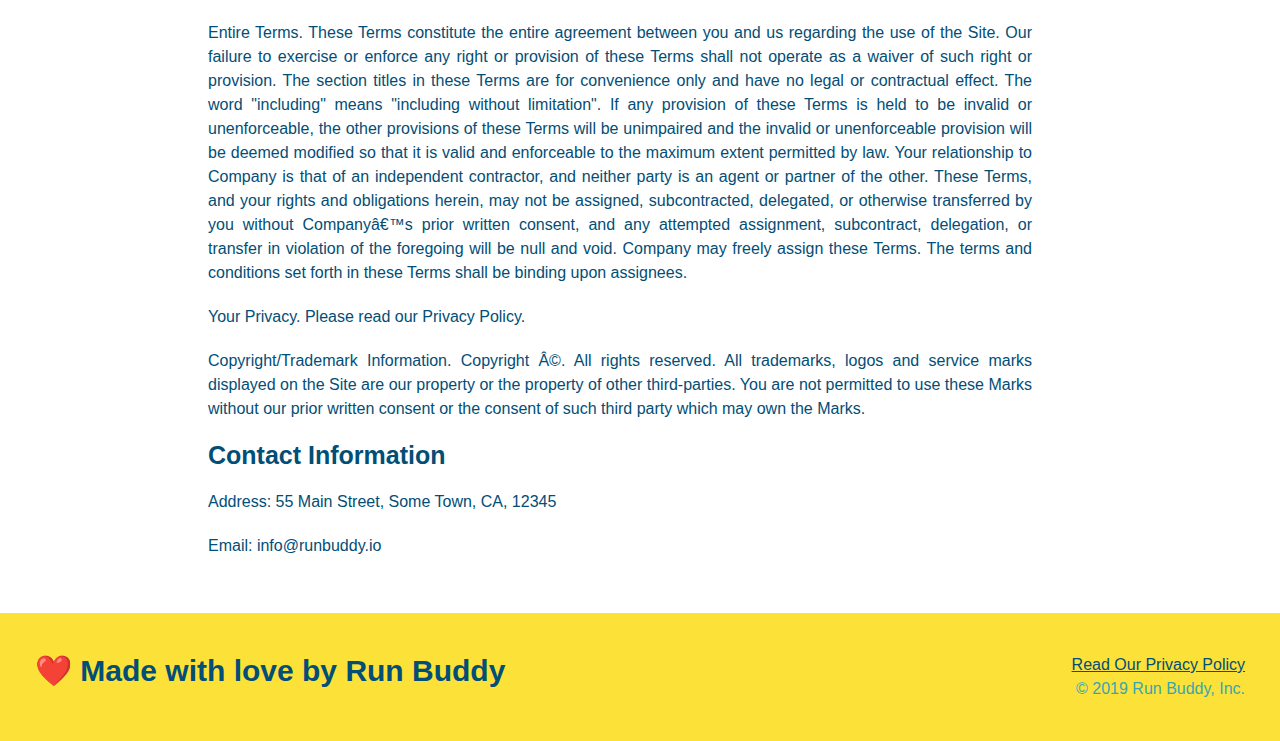
==== commit e9d0f1ca: "added media-queries to css" ====
--- a/privacy-policy.html
+++ b/privacy-policy.html
@@ -2,10 +2,11 @@
 <html lang="en">
 <head>
     <meta charset="UTF-8">
+    <meta http-equiv="X-UA-Compatible" content="IE=edge">
+    <meta name="viewport" content="width=device-width, initial-scale=1.0">
     <link rel="stylesheet" href="./assets/css/style.css" /> 
     <link rel="stylesheet" href="./assets/css/secondary-styles.css">  
-    <meta http-equiv="X-UA-Compatible" content="IE=edge">
-    <meta name="viewport" content="width=device-width, initial-scale=1.0">
+
     <title>Privacy Policy - Run Buddy</title>
 </head>
 
--- a/assets/css/style.css
+++ b/assets/css/style.css
@@ -12,6 +12,9 @@
 header {
     padding: 20px 35px;
     background-color: #39a6b2;
+    display: flex;
+    justify-content: space-between;
+    flex-wrap: wrap;
 }
 
 header h1 {
@@ -19,7 +22,6 @@
     font-size: 36px;
     color: #fce138;
     margin: 0;
-    display: inline;
 }
 
 header a {
@@ -28,35 +30,39 @@
 }
 
 header nav {
-    float: right;
     margin: 7px 0;
 }
 
-header nav ul li {
-    display: inline;
+header nav ul {
+    display: flex;
+    flex-wrap: wrap;
+    justify-content: space-between;
+    align-items: center;
+    list-style: none;
 }
 
 header nav ul li a {
-    margin: 0 30px;
+    padding: 10px 15px;
     font-weight: lighter;
-    font-size: 22px;
+    font-size: 1.55vw;
 }
 
 footer {
     background: #fce138;
     width: 100%;
     padding: 40px 35px;
+    display: flex;
+    justify-content: space-between;
+    flex-wrap: wrap;
 }
 
 footer h2 {
-    display: inline;
     color: #024e76;
     font-size: 30px;
     margin: 0;
 }
 
 footer div {
-    float: right;
     line-height: 1.5;
     text-align: right;
 }
@@ -70,24 +76,39 @@
 }
 
 /* Hero Style Start */
+
 .hero {
     background-image: url("../images/hero-bg.jpg");
-    height: 600px;
     background-size: cover;
     background-position: center;
-    position: relative;
-}
-
+    display: flex;
+    justify-content: center;
+    flex-wrap: wrap;
+    align-items: flex-start;
+}
 
 .hero-form {
     border: solid 3px #024e76;
     background-color: #fce138;
     padding: 20px;
-    width: 500px;
-    color: #024e76;
-    position: absolute;
-    bottom: 120px;
-    right: 140px;
+    color: #024e76;
+    width: 40%;
+    margin: 3.5%;
+}
+
+.hero-cta {
+    width: 35%;
+    text-align: right;
+    margin: 3.5%;
+    color: #fff;
+    font-size: 18px;
+    line-height: 1.2;
+}
+
+.hero-cta h2 {
+    font-style: italic;
+    font-size: 55px;
+    color: #fce138;
 }
 
 .hero-form h3 {
@@ -122,8 +143,8 @@
 }
 /* Hero Style End */
 
-.intro {
-    text-align: center;
+.flex-row {
+    display: flex;
 }
 
 .intro p {
@@ -132,15 +153,17 @@
     width: 80%;
     font-size: 20px;
     margin: 0 auto;
+    text-align: center;
 }
 
 .section-title {
-    font-size: 55px;
-    color: #024e76;
-    margin-bottom: 35px;
-    padding: 0 100px 20px 100px;
-    display: inline-block;
+    font-size: 48px;
+    color: #024e76;
     border-bottom: 3px solid;
+    padding-bottom: 20px;
+    text-align: center;
+    margin: 0 auto 35px auto;
+    width: 50%;
 }
 
 .primary-border {
@@ -152,72 +175,94 @@
 }
 
 .steps {
-    text-align: center;
     background: #fce138;
 }
 
-.steps div {
-    margin-bottom: 80px;
-}
-
-.steps img {
-    width: 15%;
-    margin: 10px 0;
-}
-
-.steps h3 {
+.step {
+    margin: 50px auto;
+    padding-bottom: 50px;
+    width: 80%;
+    border-bottom: 1px solid #39a6b2;
+    display: flex;
+    flex-wrap: wrap;
+    align-items: center;
+    justify-content: space-between;
+}
+
+.step h3 {
     color: #024e76;
     font-size: 46px;
-    margin-top: 10px;
-}
-
-.steps p {
+    flex: 1 30%;
+}
+
+.step-info {
+    flex: 2 70%;
+    display: flex;
+    flex-wrap: wrap;
+    align-items: center;
+}
+
+.step-text {
+    flex: 12;
+}
+
+.step-text p {
     color: #39a6b2;
-    font-size: 23px;
-}
-
-.steps span {
-    font-size: 38px;
+    font-size: 18px;
+}
+
+.step-text h4 {
+    font-size: 26px;
+    line-height: 1.5;
+    color:#024e76;
+}
+
+.step-img {
+    flex: 1 12%;
+    margin-right: 20px;
+}
+
+.step-img img {
+    max-width: 100%;
 }
 
 /*Trainer Style Start */
 .trainers {
-    text-align: center;
+    width: 100%;
+    margin: 0 auto;
+    display: flex;
+    flex-wrap: wrap;
+    justify-content: space-around;
 }
 
 .trainer {
-    width: 900px;
-    margin: 0 auto 30px auto;
+    margin: 20px;
     background: #024e76;
     color: #fce138;
-    overflow: auto;
+    flex: 1;
 }
 
 .trainer img {
-    width: 35%;
-    float: left;
+    width: 100%;
 }
 
 .trainer-bio {
-    padding: 35px;
-    float: left;
-    width: 65%;
+    padding: 25px;
+    line-height: 1.3;
 }
 
 .trainer-bio h3 {
-    font-size: 32px;
-    margin-bottom: 8px;
+    font-size: 28px;
 }
 
 .trainer-bio h4 {
     font-weight: lighter;
-    font-size: 26px;
-    margin-bottom: 25px;
+    font-size: 22px;
+    margin-bottom: 15px;
 }
 
 .trainer-bio p {
     font-size: 17px;
-    line-height: 1.3;
 }
 
 .text-left {
@@ -230,47 +275,43 @@
 /* Trainer Style End */
 
 /* Reach out start */
-
 .contact {
-   text-align: center;
    background: #024e76;
 }
 
 .contact h2 {
     color: #fce138;
-    vertical-align: top;
-    
+    vertical-align: top;  
+}
+
+.contact-info > * {
+    flex: 1;
+    margin: 15px;
 }
 
 .contact-info {
-    width: 400px;
-    height: 400px;
+    display: flex;
+    justify-content: space-between;
+    flex-wrap: wrap;
+}
+
+.contact-info iframe{
     display: inline-block;
 }
 
-
-
 .contact-info div {
-    width: 410px;
-    display: inline-block;
-    vertical-align: top;
-    text-align: left;
-    margin: 30px 0 0 60px;
-    color: white;
-    
+    color: white;   
 }
 
 .contact-info h3 {
-    margin: 0 0 0 60px;
     color: #fce138;
     font-size:  32px;
     text-align: left;
 }
 
 .contact-info p, .contact-info address {
-    margin: 30px auto auto 60px;
     line-height: 1.5;
-    font-size: 18px;
+    font-size: 16px;
     font-style: normal;
     color: white;
     text-align: left;
@@ -280,5 +321,38 @@
     color: #fce138;
 }
 
-
-/* reach out end */+.contact-info input, .contact-form textarea {
+    border: 1px solid #024e76;
+    display: block;
+    padding: 7px 15px;
+    font-size: 16px;
+    color: #024e76;
+    width: 100%;
+    margin-bottom: 15px;
+    margin-top: 5px;
+}
+
+.contact-form button {
+    width: 100%;
+    border: none;
+    background: #fce138;
+    color: #024e76;
+    text-align: center;
+    padding: 15px 0;
+    font-size: 16px;
+}
+/* reach out end */
+
+/* MEDIA QUERY FOR SMALLER DESKTOP SCREENS AND SMALLER */
+@media screen and (max-width: 980px) {
+    }
+}
+
+/* MEDIA QUERY FOR TABLETS AND SMALLER */
+@media screen and (max-width: 768px) {
+    }
+}
+
+/* MEDIA QUERY FOR MOBILE PHONES AND SMALLER */
+@media screen and (max-width: 575px) {
+}